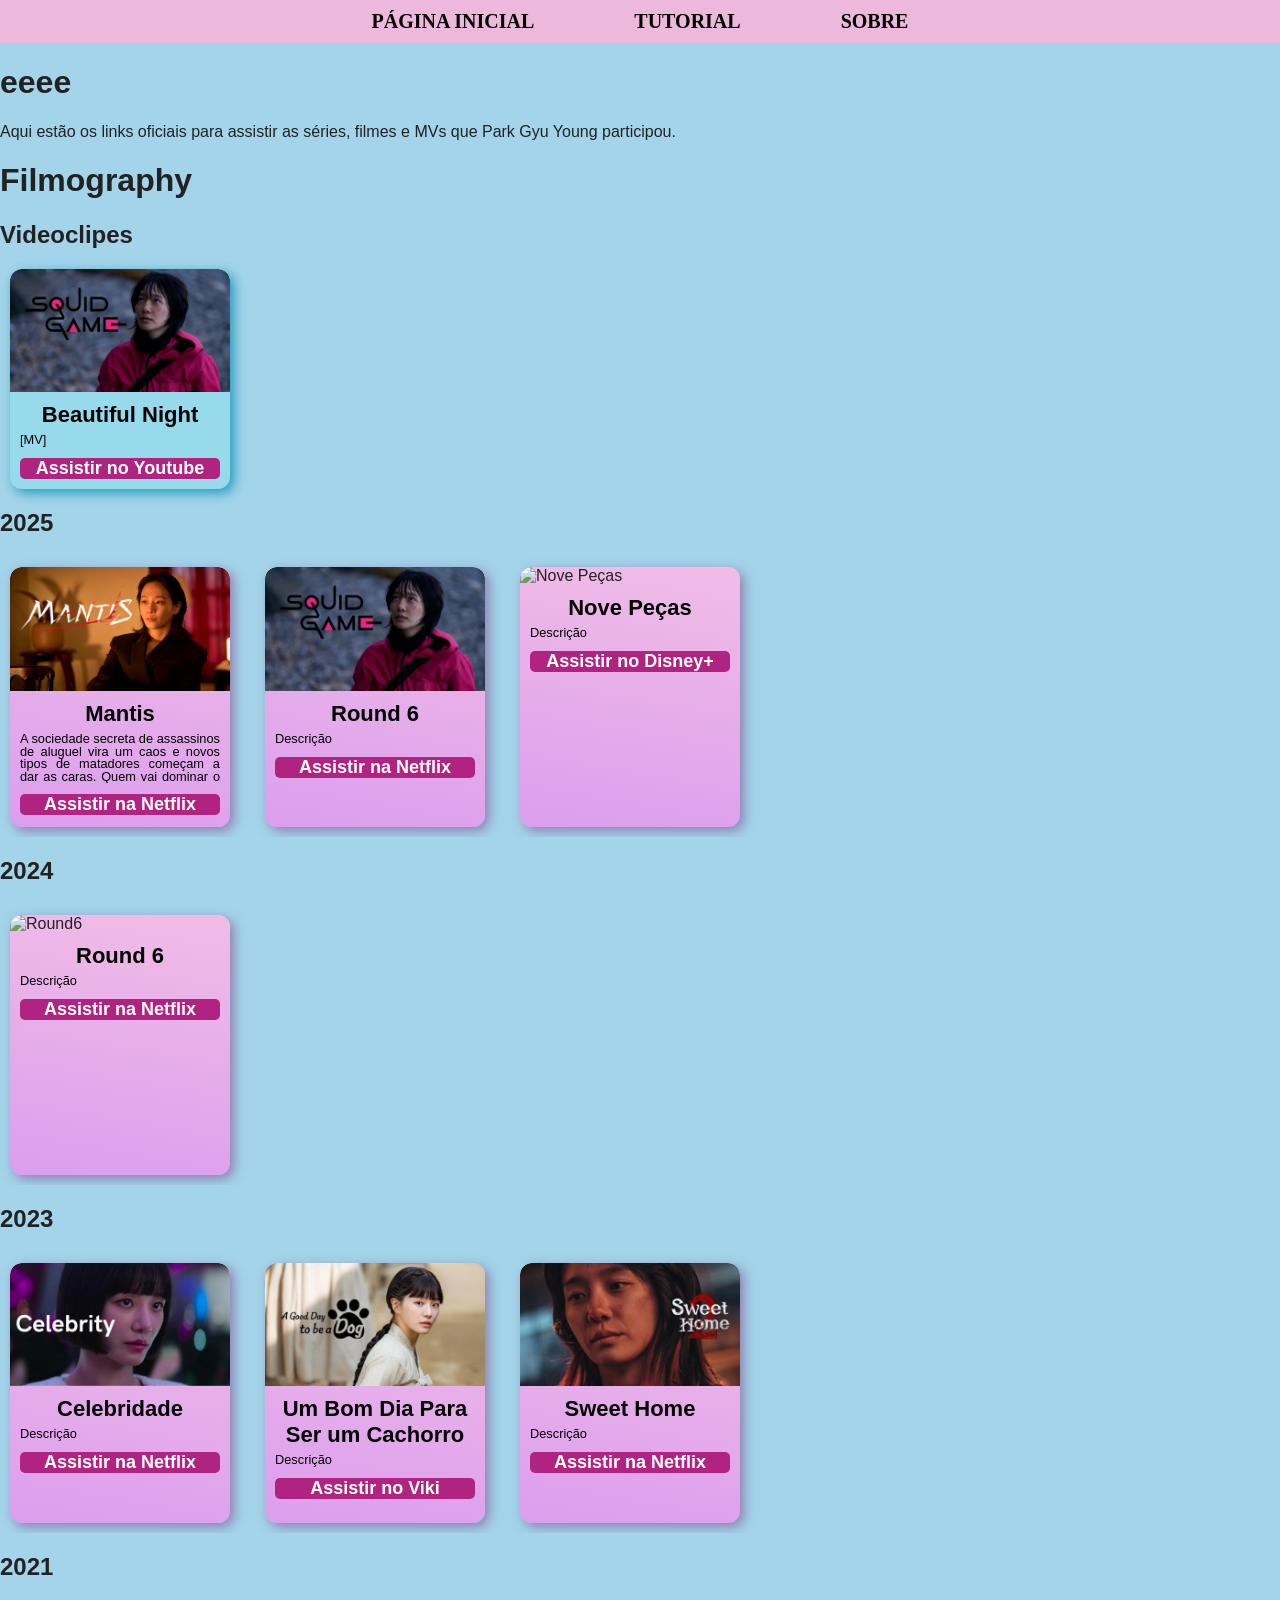
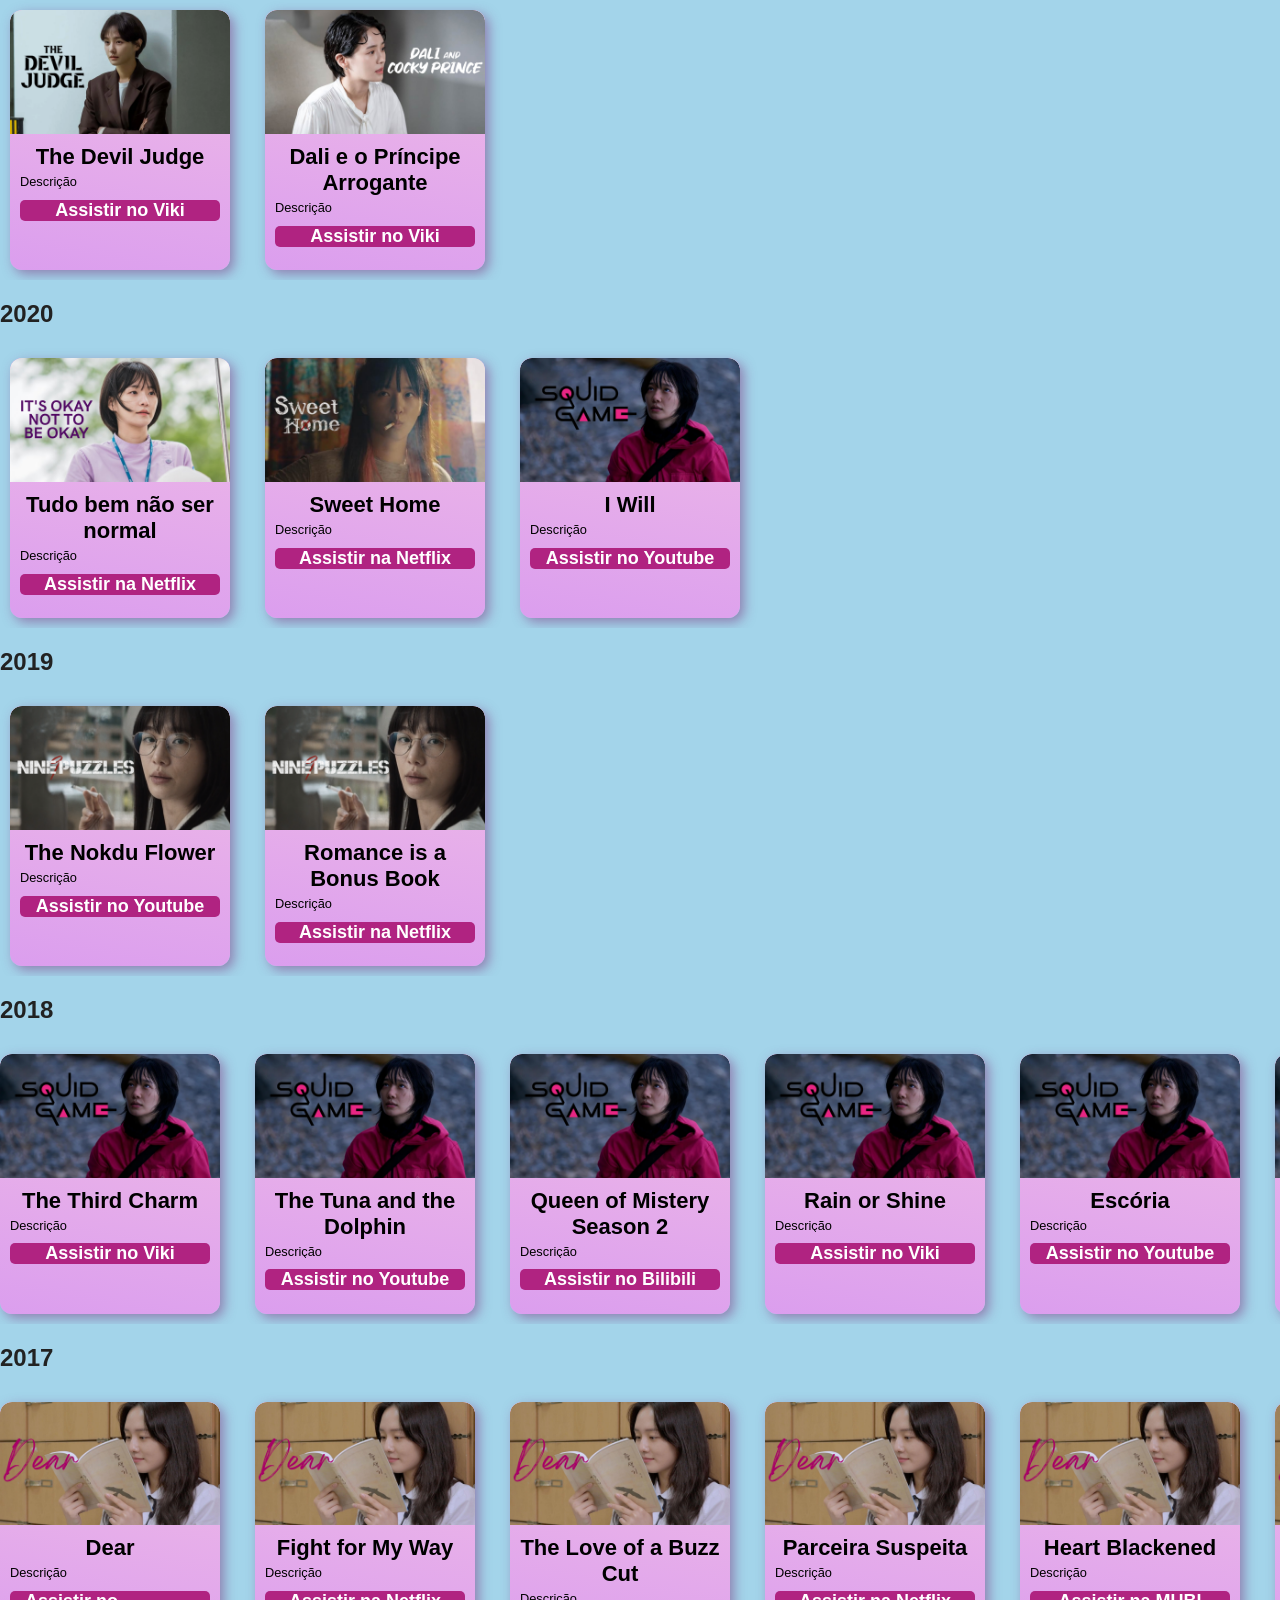
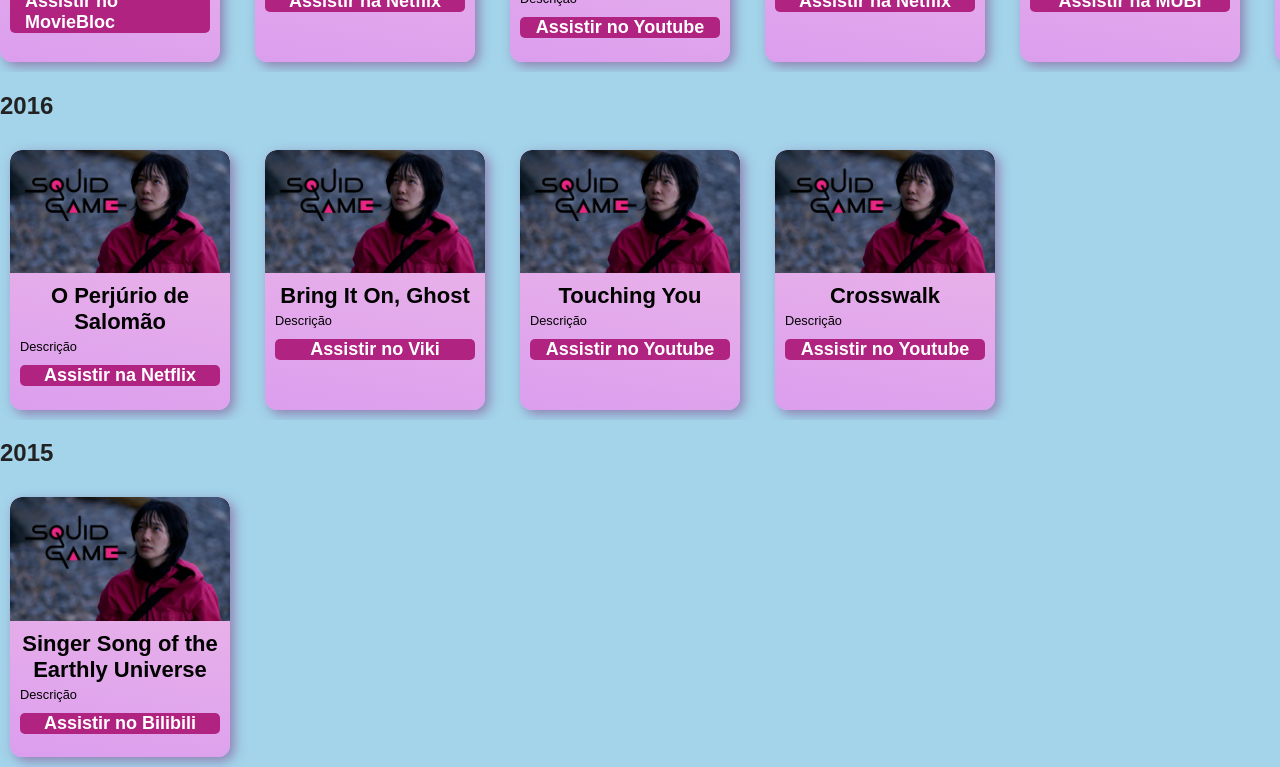
==== index.html @ 90f33494 "Add files via upload" ====
<!DOCTYPE html>
<html lang="pt-br">
<head>
  <meta charset="UTF-8">
  <meta name="viewport" content="width=device-width, initial-scale=1.0">
  <title>Park Gyu Young Filmography</title>
  <link rel="stylesheet" type="text/css" href="styles.css">
</head>
<body>
  <section class="interface">
    <div class="menu">
      <nav>
        <ul>
          <li><a href="index.html">PÁGINA INICIAL</a></li>
          <li><a href="tutorial.html">TUTORIAL</a></li>
          <li><a href="about.html">SOBRE</a></li>
        </ul>
      </nav>
    </div>
  </section> 

  <h1>eeee</h1>
  <p>Aqui estão os links oficiais para assistir as séries, filmes e MVs que Park Gyu Young participou.</p>
  <h1>Filmography</h1>

  <section class="fundo">

    <h2>Videoclipes</h2>
     <div class="card-music-video">
        <img src="Squidgame.png" alt="Beautiful Night">
        <div class="card-content">
          <h1>Beautiful Night</h1>
          <p>[MV]</p>
          <a class="card-button" href="https://www.youtube.com/watch?v=lzTAdIAneKA&list=RDlzTAdIAneKA&start_radio=1" target="_blank">Assistir no Youtube</a>
        </div>
    </div>

    <!-- 2025 -->
    <h2>2025</h2>
    <div class="carrossel">
      <div class="card">
        <img src="Mantis.png" alt="Mantis">
        <div class="card-content">
          <h1>Mantis</h1>
          <p>A sociedade secreta de assassinos de aluguel vira um caos e novos tipos de matadores começam a dar as caras. Quem vai dominar o submundo do crime?</p>
          <a class="card-button" href="https://www.netflix.com/br/title/81771384" target="_blank">Assistir na Netflix</a>
        </div>
      </div>
      <div class="card">
        <img src="Squidgame.png" alt="Round6">
        <div class="card-content">
          <h1>Round 6</h1>
          <p>Descrição</p>
          <a class="card-button" href="https://www.netflix.com/br/title/81040344" target="_blank">Assistir na Netflix</a>
        </div>
      </div>
      <div class="card">
        <img src="NinePuzzles.png" alt="Nove Peças">
        <div class="card-content">
          <h1>Nove Peças</h1>
          <p>Descrição</p>
          <a class="card-button" href="https://www.disneyplus.com/pt-br/browse/entity-b29d5852-c94c-4d05-beb9-bfd2f227fd12" target="_blank">Assistir no Disney+</a>
        </div>
      </div>
    </div>

    <!-- 2024 -->
    <h2>2024</h2>
    <div class="carrossel">
      <div class="card">
        <img src="Squidgame2.png" alt="Round6">
        <div class="card-content">
          <h1>Round 6</h1>
          <p>Descrição</p>
          <a class="card-button" href="https://www.netflix.com/br/title/81040344" target="_blank">Assistir na Netflix</a>
        </div>
      </div>
    </div>

    <!-- 2023 -->
    <h2>2023</h2>
    <div class="carrossel">
      <div class="card">
        <img src="Celebrity.png" alt="Celebrity">
        <div class="card-content">
          <h1>Celebridade</h1>
          <p>Descrição</p>
          <a class="card-button" href="https://www.netflix.com/br-en/title/81361096" target="_blank">Assistir na Netflix</a>
        </div>
      </div>
      <div class="card">
        <img src="AGoodDay.png" alt="A Good Day to be a Dog">
        <div class="card-content">
          <h1>Um Bom Dia Para Ser um Cachorro</h1>
          <p>Descrição</p>
          <a class="card-button" href="https://www.viki.com/tv/40178c-a-good-day-to-be-a-dog?locale=pt" target="_blank">Assistir no Viki</a>
        </div>
      </div>
      <div class="card">
        <img src="SweetHome2png.png" alt="Sweet Home">
        <div class="card-content">
          <h1>Sweet Home</h1>
          <p>Descrição</p>
          <a class="card-button" href="https://www.netflix.com/br/title/81061734" target="_blank">Assistir na Netflix</a>
        </div>
      </div>
    </div>

    <!-- 2021 -->
    <h2>2021</h2>
    <div class="carrossel">
      <div class="card">
        <img src="Judge.png" alt="The Devil Judge">
        <div class="card-content">
          <h1>The Devil Judge</h1>
          <p>Descrição</p>
          <a class="card-button" href="https://www.viki.com/tv/37789c-the-devil-judge" target="_blank">Assistir no Viki</a>
        </div>
      </div>
      <div class="card">
        <img src="Dali.png" alt="Dali e o principe arrogante">
        <div class="card-content">
          <h1>Dali e o Príncipe Arrogante</h1>
          <p>Descrição</p>
          <a class="card-button" href="https://www.viki.com/tv/38058c-dali-and-cocky-prince?locale=pt" target="_blank">Assistir no Viki</a>
        </div>
      </div>
    </div>

    <!-- 2020 -->
    <h2>2020</h2>
    <div class="carrossel">
      <div class="card">
        <img src="ItsOkay.png" alt="Tudo bem não ser normal">
        <div class="card-content">
          <h1>Tudo bem não ser normal</h1>
          <p>Descrição</p>
          <a class="card-button" href="https://www.netflix.com/br/title/81243992" target="_blank">Assistir na Netflix</a>
        </div>
      </div>
      <div class="card">
        <img src="SweetHome.png" alt="Sweet Home">
        <div class="card-content">
          <h1>Sweet Home</h1>
          <p>Descrição</p>
          <a class="card-button" href="https://www.netflix.com/br/title/81061734" target="_blank">Assistir na Netflix</a>
        </div>
      </div>

      <div class="card">
        <img src="Squidgame.png" alt="I will">
        <div class="card-content">
          <h1>I Will</h1>
          <p>Descrição</p>
          <a class="card-button" href="https://www.youtube.com/watch?v=5cZ4EDEZ0XQ&list=RD5cZ4EDEZ0XQ&start_radio=1" target="_blank">Assistir no Youtube</a>
        </div>  
      </div>
    </div>


    
    <!-- 2019 -->
    <h2>2019</h2>
    <div class="carrossel">
      <div class="card">
        <img src="Ninepuzzles.png" alt="The Nokdu Flower">
        <div class="card-content">
          <h1>The Nokdu Flower</h1>
          <p>Descrição</p>
          <a class="card-button" href="https://youtu.be/-cBs1ABpj_c?si=P9tgyMOGiGEKDt53" target="_blank">Assistir no Youtube</a>
        </div>
      </div>
      <div class="card">
        <img src="Ninepuzzles.png" alt="Romance is a Bonus Book">
        <div class="card-content">
          <h1>Romance is a Bonus Book</h1>
          <p>Descrição</p>
          <a class="card-button" href="https://www.netflix.com/br/title/81045349" target="_blank">Assistir na Netflix</a>
        </div>
      </div>
    </div>

    <!-- 2018 -->
    <h2>2018</h2>
    <div class="carrossel">
      <div class="card">
        <img src="Squidgame.png" alt="The Third Charm">
        <div class="card-content">
          <h1>The Third Charm</h1>
          <p>Descrição</p>
          <a class="card-button" href="https://www.viki.com/tv/36422c-the-third-charm" target="_blank">Assistir no Viki</a>
        </div>
      </div>
      <div class="card">
        <img src="Squidgame.png" alt="The Tuna and the Dolphin">
        <div class="card-content">
          <h1>The Tuna and the Dolphin</h1>
          <p>Descrição</p>
          <a class="card-button" href="https://www.youtube.com/watch?v=65WYszK8A78" target="_blank">Assistir no Youtube</a>
        </div>
      </div>
      <div class="card">
        <img src="Squidgame.png" alt="Queen of Mistery Season 2">
        <div class="card-content">
          <h1>Queen of Mistery Season 2</h1>
          <p>Descrição</p>
          <a class="card-button" href="https://www.bilibili.tv/en/video/4792257112707072" target="_blank">Assistir no Bilibili</a>
        </div>
      </div>
      <div class="card">
        <img src="Squidgame.png" alt="Rain or Shine">
        <div class="card-content">
          <h1>Rain or Shine</h1>
          <p>Descrição</p>
          <a class="card-button" href="https://www.viki.com/tv/35617c-just-between-lovers" target="_blank">Assistir no Viki</a>
        </div>
      </div>

      <div class="card">
        <img src="Squidgame.png" alt="Escória">
        <div class="card-content">
          <h1>Escória</h1>
          <p>Descrição</p>
          <a class="card-button" href="https://www.youtube.com/watch?v=6izXEUcZmAA" target="_blank">Assistir no Youtube</a>
        </div>
      </div>

      <div class="card">
        <img src="Squidgame.png" alt="Love + Sling">
        <div class="card-content">
          <h1>Love + Sling</h1>
          <p>Descrição</p>
          <a class="card-button" href="https://mubi.com/en/br/films/love-sling" target="_blank">Assistir no MUBI</a>
        </div>
      </div>
      
      <div class="card">
        <img src="Squidgame.png" alt="Miss Independent Ji Eun">
        <div class="card-content">
          <h1>Miss Independent Ji Eun</h1>
          <p>Descrição</p>
          <a class="card-button" href="https://www.youtube.com/watch?v=GLXFLrYjWxA" target="_blank">Assistir no Youtube</a>
        </div>
      </div>


      <div class="card">
        <img src="Squidgame.png" alt="Why Are Girls Always Angry?">
        <div class="card-content">
          <h1>Why Are Girls Always Angry?</h1>
          <p>Descrição</p>
          <a class="card-button" href="https://www.youtube.com/watch?v=Oqrh7S8HPEM" target="_blank">Assistir no Youtube</a>
        </div>
      </div>

      <div class="card">
        <img src="Squidgame.png" alt="Life on Mars">
        <div class="card-content">
          <h1>Life on Mars</h1>
          <p>Descrição</p>
          <a class="card-button" href="https://www.bilibili.tv/en/video/2019507925" target="_blank">Assistir no Bilibili</a>
        </div>
      </div>

        <div class="card">
        <img src="Squidgame.png" alt="You're The Reason">
        <div class="card-content">
          <h1>You're The Reason</h1>
          <p>Descrição</p>
          <a class="card-button" href="https://www.youtube.com/watch?v=4zRwL6B9zZ4&list=RD4zRwL6B9zZ4&start_radio=1" target="_blank">Assistir no Youtube</a>
        </div>  
      </div>

      <div class="card">
        <img src="Squidgame.png" alt="As I Wished">
        <div class="card-content">
          <h1>As I Wished</h1>
          <p>Descrição</p>
          <a class="card-button" href="https://youtu.be/xFN2j1rMqI0?si=5zw-bIM4UHtZ4syA" target="_blank">Assistir no Youtube</a>
        </div>  
      </div>

      <div class="card">
        <img src="Squidgame.png" alt="Must Come">
        <div class="card-content">
          <h1>Must Come</h1>
          <p>Descrição</p>
          <a class="card-button" href="https://www.youtube.com/watch?v=2kzcVqUxjqg&list=RD2kzcVqUxjqg&start_radio=1" target="_blank">Assistir no Youtube</a>
        </div>
      </div>


 
    </div>


    <!-- 2017 -->
    <h2>2017</h2>
    <div class="carrossel">
      <div class="card">
        <img src="Dear.png" alt="Dear">
        <div class="card-content">
          <h1>Dear</h1>
          <p>Descrição</p>
          <a class="card-button" href="https://www.moviebloc.com/detail/ct_11eacb124d09820e9a6e023f85d07bb2/en" target="_blank">Assistir no MovieBloc</a>
        </div>
      </div>

      <div class="card">
        <img src="Dear.png" alt="Fight for My Way">
        <div class="card-content">
          <h1>Fight for My Way</h1>
          <p>Descrição</p>
          <a class="card-button" href="https://www.viki.com/tv/34479c-fight-for-my-way?utm_source=global_search_or_media_action&utm_campaign=34479c" target="_blank">Assistir na Netflix</a>
        </div>
      </div>

      <div class="card">
        <img src="Dear.png" alt="The Love of a Buzz Cut">
        <div class="card-content">
          <h1>The Love of a Buzz Cut</h1>
          <p>Descrição</p>
          <a class="card-button" href="https://youtu.be/grDDoBkvaTs?si=tvfOmiswrJKfAQ52" target="_blank">Assistir no Youtube</a>
        </div>
      </div>

      <div class="card">
        <img src="Dear.png" alt="Parceria Suspeita">
        <div class="card-content">
          <h1>Parceira Suspeita</h1>
          <p>Descrição</p>
          <a class="card-button" href="https://www.netflix.com/br/title/80998940?source=35&fromWatch=true" target="_blank">Assistir na Netflix</a>
        </div>
      </div>

      <div class="card">
        <img src="Dear.png" alt="Heart Blackened">
        <div class="card-content">
          <h1>Heart Blackened</h1>
          <p>Descrição</p>
          <a class="card-button" href="https://mubi.com/pt/br/films/heart-blackened" target="_blank">Assistir na MUBI</a>
        </div>
      </div>

       <div class="card">
        <img src="Dear.png" alt="Close Encounters of the Third Kind">
        <div class="card-content">
          <h1>Close Encounters of the Third Kind</h1>
          <p>Descrição</p>
          <a class="card-button" href="https://www.bilibili.com/video/BV1y3YLe4EP5/?spm_id_from=333.337.search-card.all.click" target="_blank">Assistir no Bilibili</a>
        </div>
      </div>

       <div class="card">
        <img src="Dear.png" alt="Magic School">
        <div class="card-content">
          <h1>Magic School</h1>
          <p>Descrição</p>
          <a class="card-button" href="https://www.dailymotion.com/video/x60bdz8" target="_blank">Assistir no Daily Motion</a>
        </div>
      </div>

      
      <div class="card">
        <img src="Squidgame.png" alt="Remains">
        <div class="card-content">
          <h1>Remains</h1>
          <p>Descrição</p>
          <a class="card-button" href="https://www.youtube.com/watch?v=2c181Ra66as&list=RD2c181Ra66as&start_radio=1" target="_blank">Assistir no Youtube</a>
        </div>
      </div>

      <div class="card">
        <img src="Squidgame.png" alt="I like You">
        <div class="card-content">
          <h1>I like You</h1>
          <p>Descrição</p>
          <a class="card-button" href="https://www.youtube.com/watch?v=daoMYJv8i0c&list=RDdaoMYJv8i0c&start_radio=1" target="_blank">Assistir no Youtube</a>
        </div>
      </div>

    </div>

    <!-- 2016 -->
    <h2>2016</h2>
    <div class="carrossel">
      <div class="card">
        <img src="Squidgame.png" alt="O Perjúrio de Salomão">
        <div class="card-content">
          <h1>O Perjúrio de Salomão</h1>
          <p>Descrição</p>
          <a class="card-button" href="https://www.netflix.com/br-en/title/80197699" target="_blank">Assistir na Netflix</a>
        </div>
      </div>

      <div class="card">
        <img src="Squidgame.png" alt="Bring It On, Ghost">
        <div class="card-content">
          <h1>Bring It On, Ghost</h1>
          <p>Descrição</p>
          <a class="card-button" href=" https://www.viki.com/tv/31699c-bring-it-on-ghost?utm_source=global_search_or_media_action&utm_campaign=31699c" target="_blank">Assistir no Viki</a>
        </div>
      </div>

      <div class="card">
        <img src="Squidgame.png" alt="Touching You">
        <div class="card-content">
          <h1>Touching You</h1>
          <p>Descrição</p>
          <a class="card-button" href="https://www.youtube.com/watch?v=vqQsv0gDjg0&list=PLBz3c7XumN3sJ5xNcpjc2lklnqMmJ5MaN" target="_blank">Assistir no Youtube</a>
        </div>
      </div>
      <div class="card">
        <img src="Squidgame.png" alt="Crosswalk">
        <div class="card-content">
          <h1>Crosswalk</h1>
          <p>Descrição</p>
          <a class="card-button" href="https://www.youtube.com/watch?v=fd46Sk2ClPQ" target="_blank">Assistir no Youtube</a>
        </div>
      </div>
    </div>

    <!-- 2015 -->
    <h2>2015</h2>
    <div class="carrossel">
      <div class="card">
        <img src="Squidgame.png" alt="Singer Song of the Earthly Universe">
        <div class="card-content">
          <h1>Singer Song of the Earthly Universe</h1>
          <p>Descrição</p>
          <a class="card-button" href="https://www.bilibili.com/video/BV16A4m137hX/?spm_id_from=333.1387.upload.video_card.click" target="_blank">Assistir no Bilibili</a>
        </div>
      </div>
    </div>

  </section>
</body>
</html>
---- styles.css ----
ul {
    margin: 0;
    padding: 0;
    list-style: none; 
}

.interface .menu {
    display: flex;
    justify-content: center;  
    align-items: center;
    background-color: rgb(236, 185, 220);
    padding: 10px 20px;
}

.menu ul {
    display: flex;
    justify-content: space-around;
    gap: 100px;
}

.menu a {
    text-decoration: none;
    color: black;
    font-weight: bold;
    transition: color 0.3s;
    font-family: 'Times New Roman', Times, serif;
    font-size: 20px;
}

.menu a:hover {
    color: deeppink;
}

body {
    margin: 0;
    font-family: Arial, sans-serif;
    background-color: rgb(163, 212, 234);
    color: #222;
}


  /* .fundo {
       background-image: url('pgybackfilms.png');
         background-size: cover;
       background-position: center;
        background-repeat: no-repeat;
        height: auto;
      
     } */
       

    .card-music-video {
        background-color: rgb(150, 218, 235);
        width: 220px;
        border-radius: 12px;
        box-shadow: 4px 4px 12px rgba(18, 148, 180, 0.881);
        overflow: hidden;
        flex: 0 0 auto; 
        transition: transform 0.3s ease, box-shadow 0.3s ease; 
        margin: 10px;
        scroll-snap-align: start;
    }

    .card-music-video img {
    width: 100%;
    display: block;
    border-top-left-radius: 12px;
    border-top-right-radius: 12px;
    transition: transform 0.3s ease;
    }

    .card-music-video:hover {
    transform: translateY(-10px);
    box-shadow: 6px 10px 20px rgba(32, 126, 219, 0.849);
}

    button {
        background-color: aqua;
    }



    .card { 
    background-color: #eb96d5;
    width: 220px;
    height: 260px;
    border-radius: 12px;
    box-shadow: 4px 4px 12px rgba(124, 45, 122, 0.5);
    overflow: hidden;
    flex: 0 0 auto; 
    transition: transform 0.3s ease, box-shadow 0.3s ease; 
    margin: 10px;
    scroll-snap-align: start;
    background: linear-gradient(190deg, #f1bde6, #db9eee);
}

.card:hover {
    transform: translateY(-10px);
    box-shadow: 6px 10px 20px rgba(224, 8, 94, 0.6);
}

.card img {
    width: 100%;
    display: block;
    border-top-left-radius: 12px;
    border-top-right-radius: 12px;
    transition: transform 0.3s ease;
}

.card img .card-music-video:hover{
    transform: scale(1.05);
}

.card-content {
    padding: 10px;
    color: rgb(0, 0, 0);
    display: flex;
    flex-direction: column;
    gap: 6px;
}

.card-content h1 {
    color: rgb(0, 0, 0);
    font-size: 22px;
    margin: 0;
    margin-bottom: 0;
    text-align: center;
}

.card-content p { 
    font-size: 0.8rem; 
    align-content: last baseline; 
    max-height: 50px; 
    overflow: hidden; 
    text-overflow: ellipsis;
    display: -webkit-box; 
    text-align: justify; 
    text-justify: inter-word; 
    margin-bottom: 5px; 
    line-height: 1.0; 
    margin-top: 0;
}

.card-content button {
    background-color: rgb(163, 28, 114);
    height: 35px;
    border: none;
    border-radius: 5px;
    width: 80%;
    color: white;
    padding: 6px;
    margin-bottom: auto;
    font-size: 0.85rem; 
    font-weight: bold;
    cursor: pointer;
    transition: all 0.3s ease;
    opacity: 0; 
    pointer-events: none; 
}

.carrossel-container:hover button {
  opacity: 1;      
  pointer-events: auto; 
}

.card-content button:hover {
    background-color: rgb(123, 83, 121);
    transform: scale(1.05);
}

.card-button {
    display: flex;              
    justify-content: center;     
    align-items: center;       
    padding: 0 15px;           
    background-color: rgb(176, 35, 129);
    border: none;
    border-radius: 5px;
    width: 85%;
    color: rgb(255, 255, 255);
    font-size: 18px; 
    font-weight: bold;
    font-family: 'Arial', sans-serif;
    cursor: pointer;
    transition: all 0.3s ease;
    text-decoration: none;    
}

.card-button:hover {
    background-color: rgb(218, 77, 145);
    transform: scale(1.05);
}

.card button {
    justify-content: center;
}

.carrossel {
    display: flex;          
    gap: 15px;        
    overflow-x: auto;       
    scroll-snap-type: x mandatory; 
}

.carrossel::-webkit-scrollbar {
    height: 8px; 
}

.carrossel::-webkit-scrollbar {
    height: 10px;            
}

.carrossel::-webkit-scrollbar-thumb {
    background: linear-gradient(90deg, #e91e63, #9c27b0); 
    border-radius: 10px;
}

.carrossel::-webkit-scrollbar-track {
    background: transparent;  
}
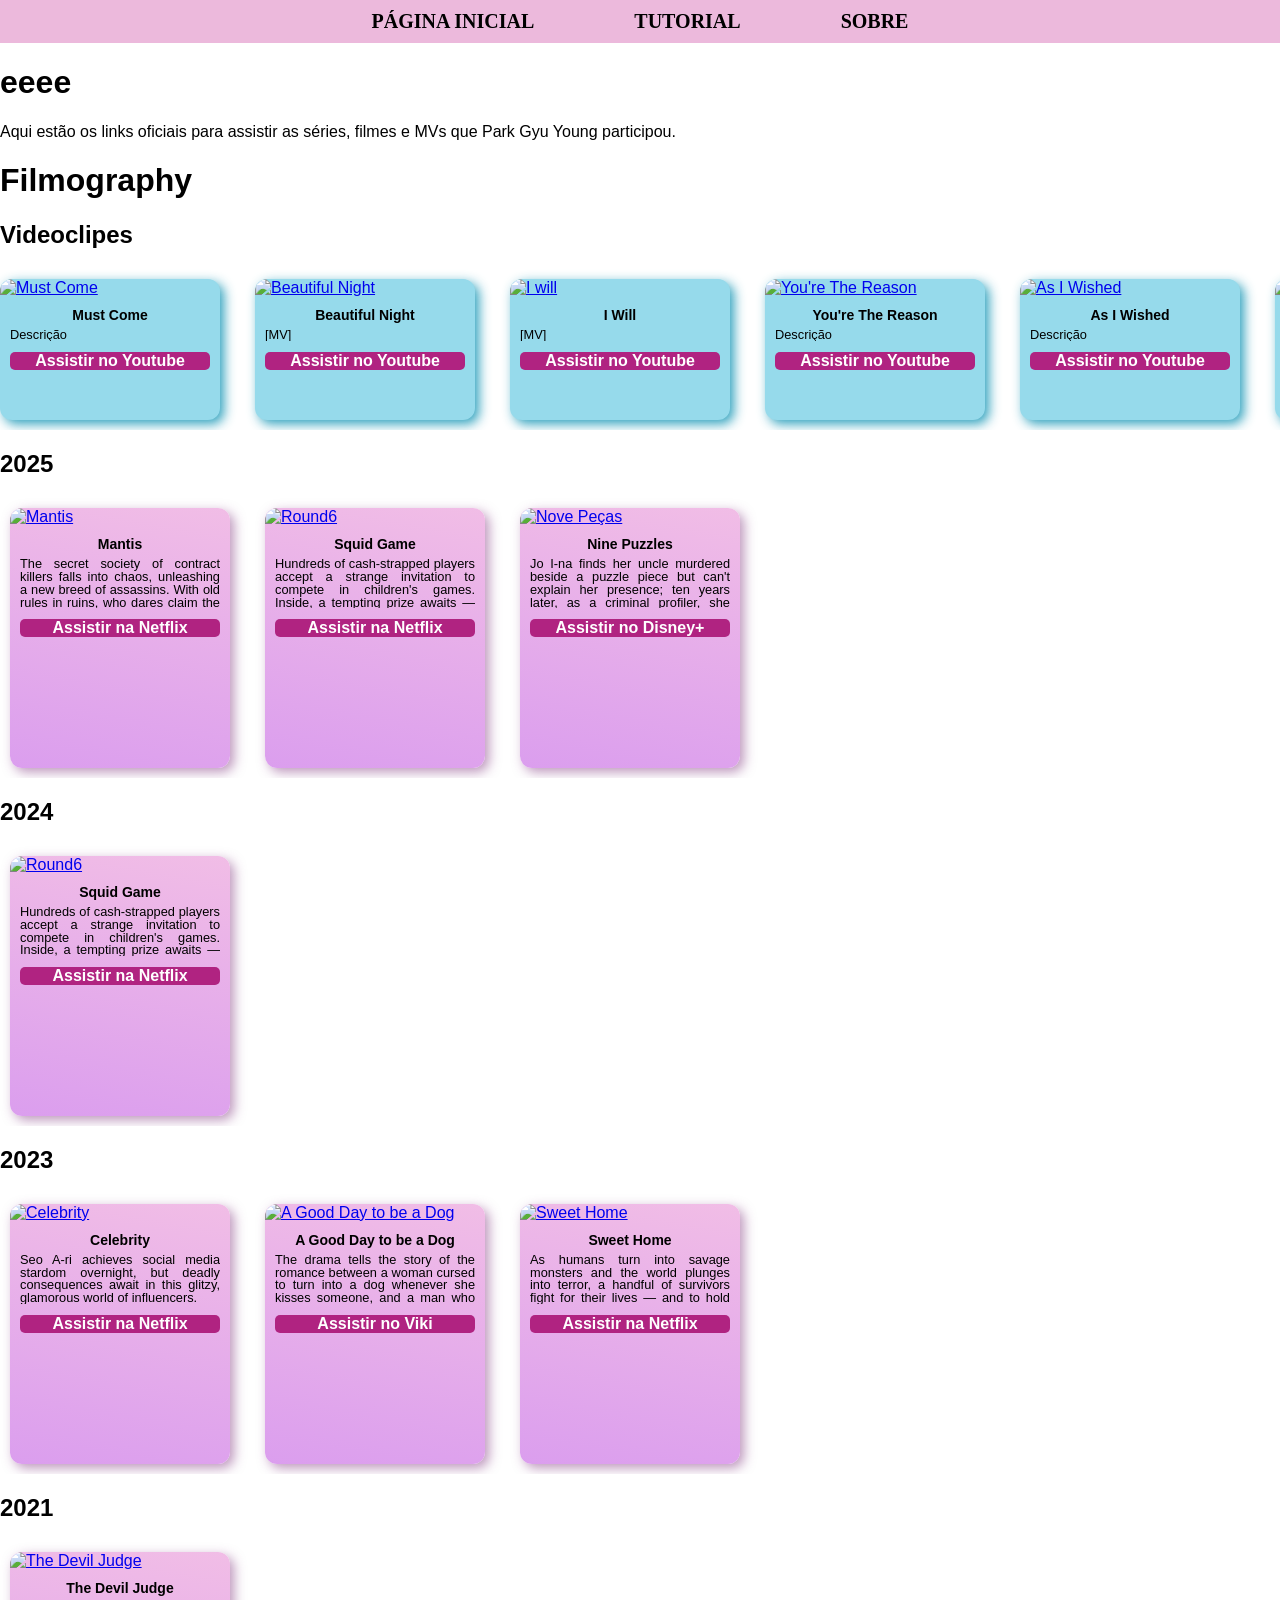
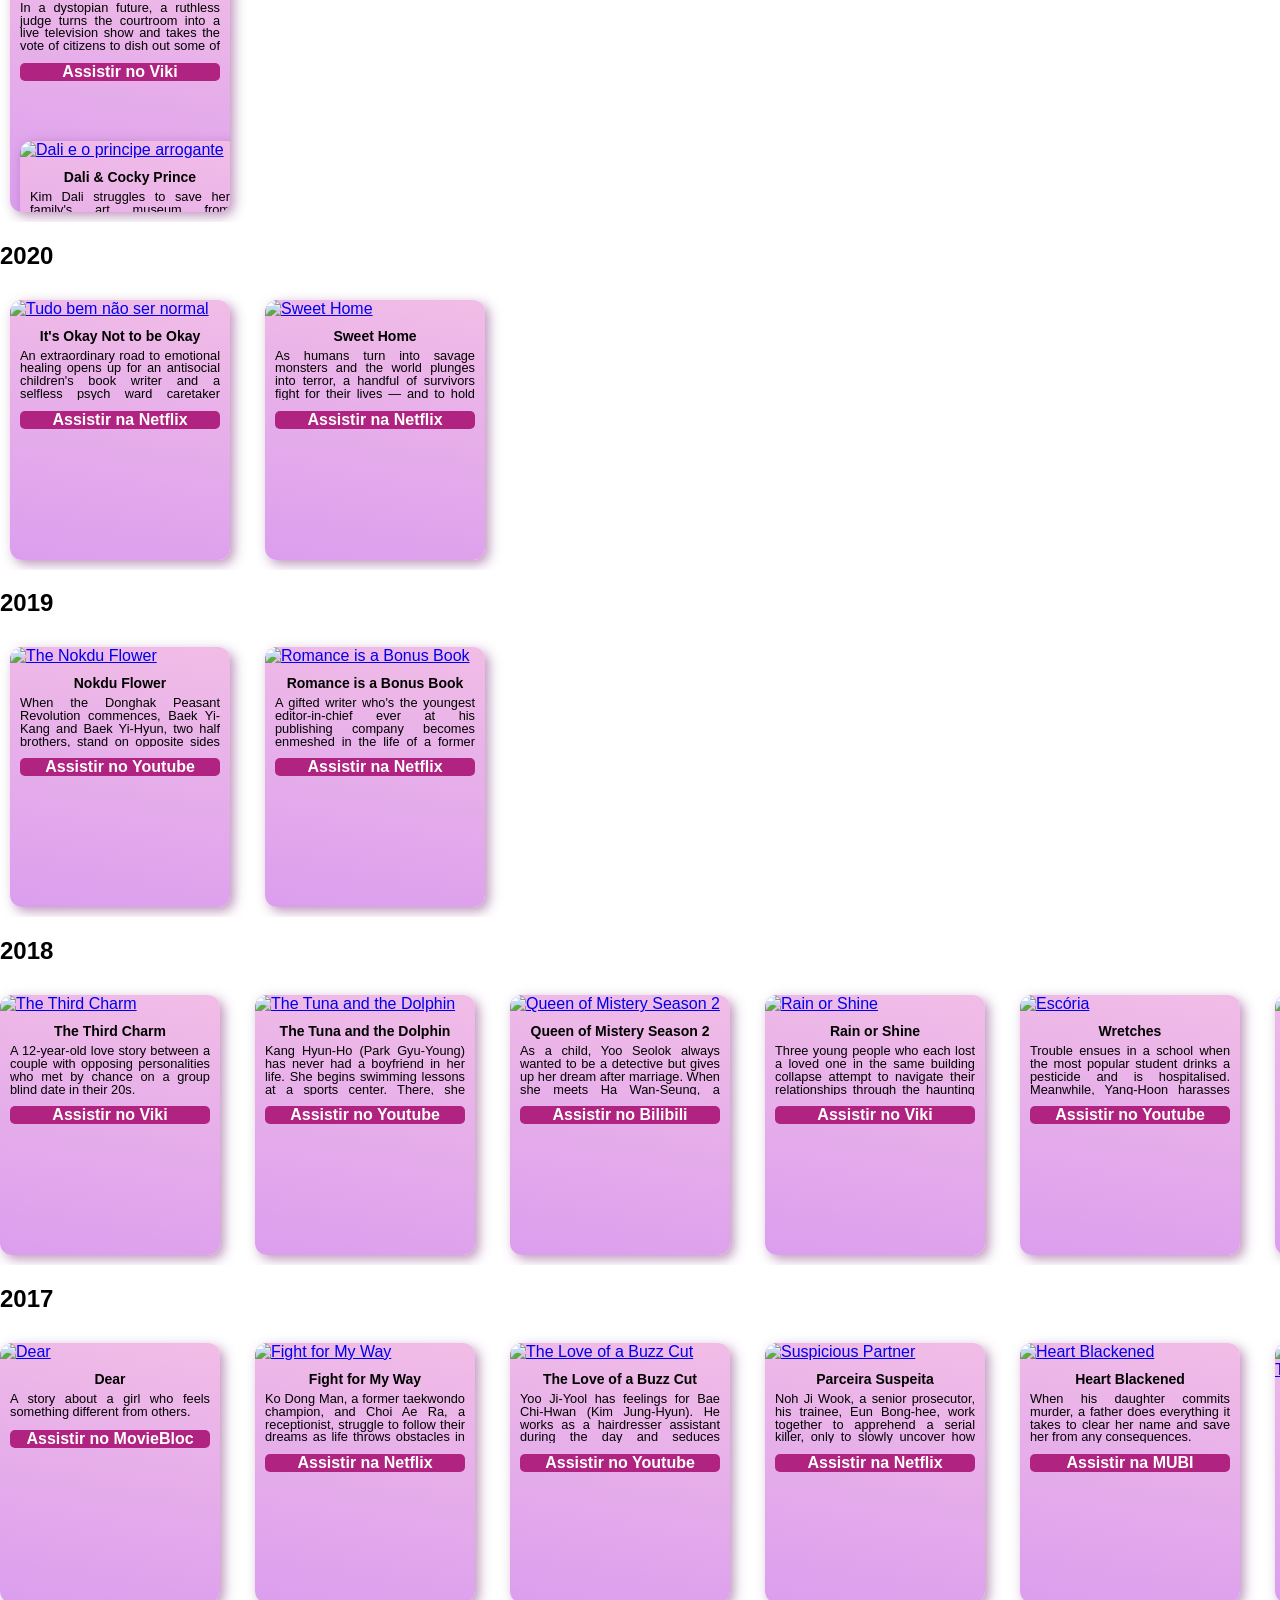
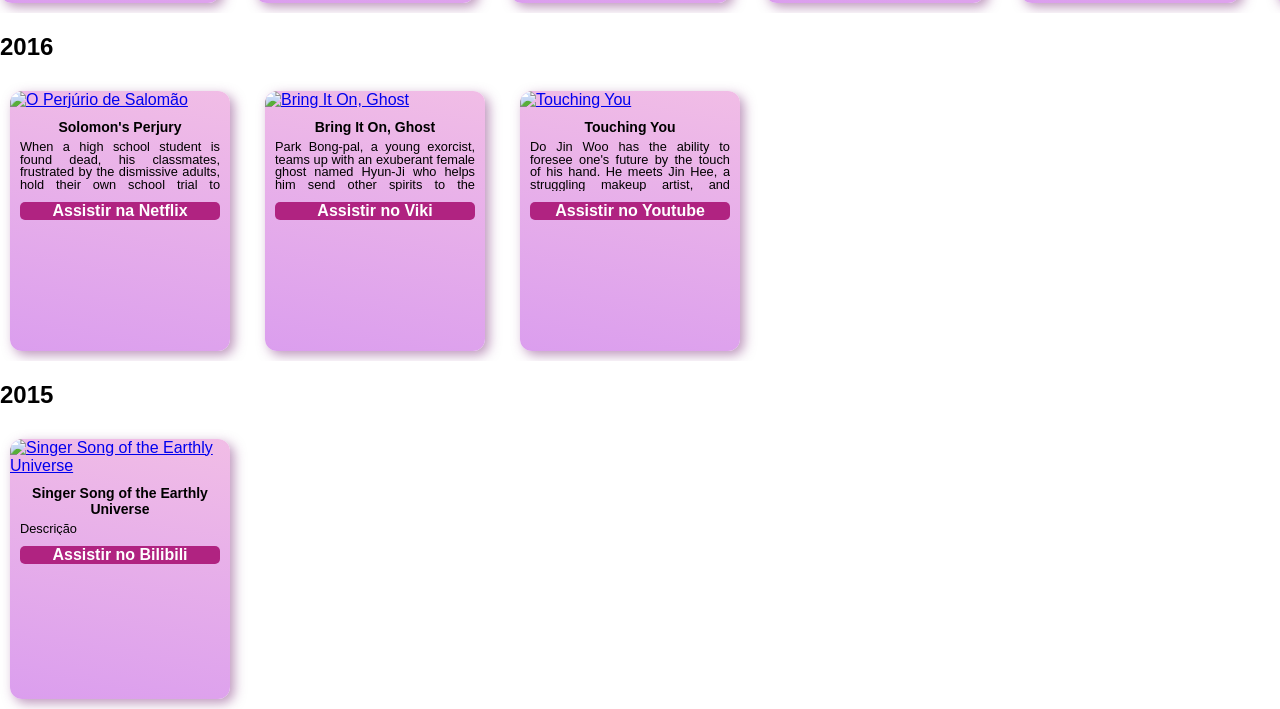
==== commit 7782c81b: "Add files via upload" ====
--- a/index.html
+++ b/index.html
@@ -26,39 +26,135 @@
   <section class="fundo">
 
     <h2>Videoclipes</h2>
+     <div class="carrossel">
+
+      <div class="card-music-video">
+         <a href="detalhe-filme.html?classe=34">
+        <img src="imagens/Squidgame.png" alt="Must Come">
+        </a>
+        <div class="card-content">
+          <h1>Must Come</h1>
+          <p>Descrição</p>
+          <a class="card-button" href="https://www.youtube.com/watch?v=2kzcVqUxjqg&list=RD2kzcVqUxjqg&start_radio=1" target="_blank">Assistir no Youtube</a>
+        </div>
+      </div>
+
      <div class="card-music-video">
-        <img src="Squidgame.png" alt="Beautiful Night">
+       <a href="detalhe-filme.html?classe=35">
+        <img src="imagens/Squidgame.png" alt="Beautiful Night">
+        </a>
         <div class="card-content">
           <h1>Beautiful Night</h1>
           <p>[MV]</p>
           <a class="card-button" href="https://www.youtube.com/watch?v=lzTAdIAneKA&list=RDlzTAdIAneKA&start_radio=1" target="_blank">Assistir no Youtube</a>
         </div>
+        </div>
+
+        <div class="card-music-video">
+           <a href="detalhe-filme.html?classe=36">
+        <img src="imagens/Squidgame.png" alt="I will">
+        </a>
+        <div class="card-content">
+          <h1>I Will</h1>
+          <p>[MV]</p>
+          <a class="card-button" href="https://www.youtube.com/watch?v=5cZ4EDEZ0XQ&list=RD5cZ4EDEZ0XQ&start_radio=1" target="_blank">Assistir no Youtube</a>
+        </div>  
+      </div>
+
+      <div class="card-music-video">
+          <a href="detalhe-filme.html?classe=37">
+        <img src="imagens/Squidgame.png" alt="You're The Reason">
+        </a>
+        <div class="card-content">
+          <h1>You're The Reason</h1>
+          <p>Descrição</p>
+          <a class="card-button" href="https://www.youtube.com/watch?v=4zRwL6B9zZ4&list=RD4zRwL6B9zZ4&start_radio=1" target="_blank">Assistir no Youtube</a>
+        </div>  
+      </div>
+
+      <div class="card-music-video">
+           <a href="detalhe-filme.html?classe=38">
+        <img src="imagens/Squidgame.png" alt="As I Wished">
+        </a>
+        <div class="card-content">
+          <h1>As I Wished</h1>
+          <p>Descrição</p>
+          <a class="card-button" href="https://youtu.be/xFN2j1rMqI0?si=5zw-bIM4UHtZ4syA" target="_blank">Assistir no Youtube</a>
+        </div>  
+      </div>
+
+     <div class="card-music-video">
+       <a href="detalhe-filme.html?classe=39">
+        <img src="imagens/Squidgame.png" alt="Remains">
+        </a>
+        <div class="card-content">
+          <h1>Remains</h1>
+          <p>Descrição</p>
+          <a class="card-button" href="https://www.youtube.com/watch?v=2c181Ra66as&list=RD2c181Ra66as&start_radio=1" target="_blank">Assistir no Youtube</a>
+        </div>
+      </div>
+
+      <div class="card-music-video">
+     <a href="detalhe-filme.html?classe=40">
+        <img src="imagens/Squidgame.png" alt="I like You">
+        </a>
+        <div class="card-content">
+          <h1>I like You</h1>
+          <p>Descrição</p>
+          <a class="card-button" href="https://www.youtube.com/watch?v=daoMYJv8i0c&list=RDdaoMYJv8i0c&start_radio=1" target="_blank">Assistir no Youtube</a>
+        </div>
+      </div>
+
+      <div class="card-music-video">
+        <a href="detalhe-filme.html?classe=41">
+        <img src="imagens/Squidgame.png" alt="Crosswalk">
+        </a>
+        <div class="card-content">
+          <h1>Crosswalk</h1>
+          <p>Descrição</p>
+          <a class="card-button" href="https://www.youtube.com/watch?v=fd46Sk2ClPQ" target="_blank">Assistir no Youtube</a>
+        </div>
+      </div>
     </div>
 
     <!-- 2025 -->
     <h2>2025</h2>
     <div class="carrossel">
       <div class="card">
-        <img src="Mantis.png" alt="Mantis">
+        <a href="detalhe-filme.html?classe=1">
+        <img src="imagens/Mantis.png" alt="Mantis">
+        </a>
         <div class="card-content">
           <h1>Mantis</h1>
-          <p>A sociedade secreta de assassinos de aluguel vira um caos e novos tipos de matadores começam a dar as caras. Quem vai dominar o submundo do crime?</p>
+          <p>The secret society of contract killers falls into chaos, 
+            unleashing a new breed of assassins. 
+            With old rules in ruins, who dares claim the shadows?</p>
           <a class="card-button" href="https://www.netflix.com/br/title/81771384" target="_blank">Assistir na Netflix</a>
         </div>
       </div>
       <div class="card">
-        <img src="Squidgame.png" alt="Round6">
-        <div class="card-content">
-          <h1>Round 6</h1>
-          <p>Descrição</p>
+         <a href="detalhe-filme.html?classe=2">
+        <img src="imagens/Squidgame.png" alt="Round6">
+        </a>
+        <div class="card-content">
+          <h1>Squid Game</h1>
+          <p>Hundreds of cash-strapped players accept a strange invitation to compete 
+            in children's games. Inside, a tempting prize awaits — 
+            with deadly high stakes.</p>
           <a class="card-button" href="https://www.netflix.com/br/title/81040344" target="_blank">Assistir na Netflix</a>
         </div>
       </div>
       <div class="card">
-        <img src="NinePuzzles.png" alt="Nove Peças">
-        <div class="card-content">
-          <h1>Nove Peças</h1>
-          <p>Descrição</p>
+         <a href="detalhe-filme.html?classe=3">
+        <img src="imagens/NinePuzzles.png" alt="Nove Peças">
+        </a>
+        <div class="card-content">
+          <h1>Nine Puzzles</h1>
+          <p>Jo I-na finds her uncle murdered beside a puzzle piece 
+            but can't explain her presence; 
+            ten years later, as a criminal 
+            profiler, she investigates murders where 
+            victims are found with similar puzzle pieces.</p>
           <a class="card-button" href="https://www.disneyplus.com/pt-br/browse/entity-b29d5852-c94c-4d05-beb9-bfd2f227fd12" target="_blank">Assistir no Disney+</a>
         </div>
       </div>
@@ -68,10 +164,14 @@
     <h2>2024</h2>
     <div class="carrossel">
       <div class="card">
-        <img src="Squidgame2.png" alt="Round6">
-        <div class="card-content">
-          <h1>Round 6</h1>
-          <p>Descrição</p>
+         <a href="detalhe-filme.html?classe=4">
+        <img src="imagens/Squidgame2.png" alt="Round6">
+        </a>
+        <div class="card-content">
+          <h1>Squid Game</h1>
+          <p>Hundreds of cash-strapped players accept a strange invitation to compete 
+            in children's games. Inside, a tempting prize awaits — 
+            with deadly high stakes.</p>
           <a class="card-button" href="https://www.netflix.com/br/title/81040344" target="_blank">Assistir na Netflix</a>
         </div>
       </div>
@@ -81,26 +181,39 @@
     <h2>2023</h2>
     <div class="carrossel">
       <div class="card">
-        <img src="Celebrity.png" alt="Celebrity">
-        <div class="card-content">
-          <h1>Celebridade</h1>
-          <p>Descrição</p>
+        <a href="detalhe-filme.html?classe=5">
+        <img src="imagens/Celebrity.png" alt="Celebrity">
+        </a>
+        <div class="card-content">
+          <h1>Celebrity</h1>
+          <p>Seo A-ri achieves social media stardom 
+            overnight, but deadly consequences 
+            await in this glitzy, glamorous world 
+            of influencers.</p>
           <a class="card-button" href="https://www.netflix.com/br-en/title/81361096" target="_blank">Assistir na Netflix</a>
         </div>
       </div>
       <div class="card">
-        <img src="AGoodDay.png" alt="A Good Day to be a Dog">
-        <div class="card-content">
-          <h1>Um Bom Dia Para Ser um Cachorro</h1>
-          <p>Descrição</p>
+        <a href="detalhe-filme.html?classe=6">
+        <img src="imagens/AGoodDay.png" alt="A Good Day to be a Dog">
+        </a>
+        <div class="card-content">
+          <h1>A Good Day to be a Dog</h1>
+          <p>The drama tells the story of the romance between a woman cursed to turn into 
+            a dog whenever she kisses someone, 
+            and a man who can break the curse, but is afraid of dogs due to a childhood trauma.</p>
           <a class="card-button" href="https://www.viki.com/tv/40178c-a-good-day-to-be-a-dog?locale=pt" target="_blank">Assistir no Viki</a>
         </div>
       </div>
       <div class="card">
-        <img src="SweetHome2png.png" alt="Sweet Home">
+         <a href="detalhe-filme.html?classe=7">
+        <img src="imagens/SweetHome2png.png" alt="Sweet Home">
+        </a>
         <div class="card-content">
           <h1>Sweet Home</h1>
-          <p>Descrição</p>
+          <p>As humans turn into savage monsters and the world plunges into terror, 
+            a handful of survivors fight for their lives — and to 
+            hold on to their humanity.</p>
           <a class="card-button" href="https://www.netflix.com/br/title/81061734" target="_blank">Assistir na Netflix</a>
         </div>
       </div>
@@ -110,71 +223,87 @@
     <h2>2021</h2>
     <div class="carrossel">
       <div class="card">
-        <img src="Judge.png" alt="The Devil Judge">
+        <div class = 1>
+           <a href="detalhe-filme.html?classe=8">
+        <img src="imagens/Judge.png" alt="The Devil Judge">
+        </a>
         <div class="card-content">
           <h1>The Devil Judge</h1>
-          <p>Descrição</p>
+          <p>In a dystopian future, a ruthless judge turns the courtroom into a live television 
+            show and takes the vote of citizens 
+            to dish out some of the most brutal punishments.</p>
           <a class="card-button" href="https://www.viki.com/tv/37789c-the-devil-judge" target="_blank">Assistir no Viki</a>
         </div>
       </div>
       <div class="card">
-        <img src="Dali.png" alt="Dali e o principe arrogante">
-        <div class="card-content">
-          <h1>Dali e o Príncipe Arrogante</h1>
-          <p>Descrição</p>
+         <a href="detalhe-filme.html?classe=9">
+        <img src="imagens/Dali.png" alt="Dali e o principe arrogante">
+        </a>
+          <div class="card-content">
+          <h1>Dali & Cocky Prince</h1>
+          <p>Kim Dali struggles to save her family's art museum from bankruptcy. 
+            Things change when Jin Moo Hak, 
+            an uneducated businessman, comes to her aid and a 
+            romance blooms between them.</p>
           <a class="card-button" href="https://www.viki.com/tv/38058c-dali-and-cocky-prince?locale=pt" target="_blank">Assistir no Viki</a>
         </div>
       </div>
     </div>
+  </div>
 
     <!-- 2020 -->
     <h2>2020</h2>
     <div class="carrossel">
       <div class="card">
-        <img src="ItsOkay.png" alt="Tudo bem não ser normal">
-        <div class="card-content">
-          <h1>Tudo bem não ser normal</h1>
-          <p>Descrição</p>
+         <a href="detalhe-filme.html?classe=10">
+        <img src="imagens/ItsOkay.png" alt="Tudo bem não ser normal">
+        </a>
+        <div class="card-content">
+          <h1>It's Okay Not to be Okay</h1>
+          <p>An extraordinary road to emotional healing opens up for an 
+            antisocial children's book writer and a 
+            selfless psych ward caretaker when they cross paths.</p>
           <a class="card-button" href="https://www.netflix.com/br/title/81243992" target="_blank">Assistir na Netflix</a>
         </div>
       </div>
       <div class="card">
-        <img src="SweetHome.png" alt="Sweet Home">
+       <a href="detalhe-filme.html?classe=11">
+        <img src="imagens/SweetHome.png" alt="Sweet Home">
+        </a>
         <div class="card-content">
           <h1>Sweet Home</h1>
-          <p>Descrição</p>
+           <p>As humans turn into savage monsters and the world plunges into terror, 
+            a handful of survivors fight for their lives — and to 
+            hold on to their humanity.</p>
           <a class="card-button" href="https://www.netflix.com/br/title/81061734" target="_blank">Assistir na Netflix</a>
         </div>
       </div>
-
-      <div class="card">
-        <img src="Squidgame.png" alt="I will">
-        <div class="card-content">
-          <h1>I Will</h1>
-          <p>Descrição</p>
-          <a class="card-button" href="https://www.youtube.com/watch?v=5cZ4EDEZ0XQ&list=RD5cZ4EDEZ0XQ&start_radio=1" target="_blank">Assistir no Youtube</a>
-        </div>  
-      </div>
-    </div>
-
-
-    
+    </div>
+
     <!-- 2019 -->
     <h2>2019</h2>
     <div class="carrossel">
       <div class="card">
-        <img src="Ninepuzzles.png" alt="The Nokdu Flower">
-        <div class="card-content">
-          <h1>The Nokdu Flower</h1>
-          <p>Descrição</p>
+      <a href="detalhe-filme.html?classe=12">
+        <img src="imagens/flower.png" alt="The Nokdu Flower">
+      </a>
+        <div class="card-content">
+          <h1>Nokdu Flower</h1>
+          <p>When the Donghak Peasant Revolution commences, Baek Yi-Kang and Baek Yi-Hyun, 
+            two half brothers, stand on opposite sides of 
+            the uprising despite their familial relationship.</p>
           <a class="card-button" href="https://youtu.be/-cBs1ABpj_c?si=P9tgyMOGiGEKDt53" target="_blank">Assistir no Youtube</a>
         </div>
       </div>
       <div class="card">
-        <img src="Ninepuzzles.png" alt="Romance is a Bonus Book">
+          <a href="detalhe-filme.html?classe=13">
+        <img src="imagens/romance.png" alt="Romance is a Bonus Book">
+        </a>
         <div class="card-content">
           <h1>Romance is a Bonus Book</h1>
-          <p>Descrição</p>
+          <p>A gifted writer who's the youngest editor-in-chief ever at his 
+            publishing company becomes enmeshed in the life of a 
+            former copywriter desperate for a job.</p>
           <a class="card-button" href="https://www.netflix.com/br/title/81045349" target="_blank">Assistir na Netflix</a>
         </div>
       </div>
@@ -184,113 +313,125 @@
     <h2>2018</h2>
     <div class="carrossel">
       <div class="card">
-        <img src="Squidgame.png" alt="The Third Charm">
+         <a href="detalhe-filme.html?classe=14">
+        <img src="imagens/Squidgame.png" alt="The Third Charm">
+        </a>
         <div class="card-content">
           <h1>The Third Charm</h1>
-          <p>Descrição</p>
+          <p>A 12-year-old love story between a 
+            couple with opposing personalities who met 
+            by chance on a group blind date in their 20s.</p>
           <a class="card-button" href="https://www.viki.com/tv/36422c-the-third-charm" target="_blank">Assistir no Viki</a>
         </div>
       </div>
       <div class="card">
-        <img src="Squidgame.png" alt="The Tuna and the Dolphin">
+        <a href="detalhe-filme.html?classe=15">
+        <img src="imagens/Squidgame.png" alt="The Tuna and the Dolphin">
+        </a>
         <div class="card-content">
           <h1>The Tuna and the Dolphin</h1>
-          <p>Descrição</p>
+          <p>Kang Hyun-Ho (Park Gyu-Young) has never had a boyfriend in her life. 
+            She begins swimming lessons at a sports center. There, she 
+            develops a crush on Jo Woo-Jin (Jung Gun-Joo). Meanwhile, 
+            Han Yoo-Ra (Yoon Park) is Kang Hyun-Ho's swimming instructor. 
+            He develops feelings for her.</p>
           <a class="card-button" href="https://www.youtube.com/watch?v=65WYszK8A78" target="_blank">Assistir no Youtube</a>
         </div>
       </div>
       <div class="card">
-        <img src="Squidgame.png" alt="Queen of Mistery Season 2">
+         <a href="detalhe-filme.html?classe=16">
+        <img src="imagens/Squidgame.png" alt="Queen of Mistery Season 2">
+        </a>
         <div class="card-content">
           <h1>Queen of Mistery Season 2</h1>
-          <p>Descrição</p>
+          <p>As a child, Yoo Seolok always wanted to be a detective but 
+            gives up her dream after marriage. When she 
+            meets Ha Wan-Seung, a passionate detective, s
+            he decides to solve mysterious cases with him.o</p>
           <a class="card-button" href="https://www.bilibili.tv/en/video/4792257112707072" target="_blank">Assistir no Bilibili</a>
         </div>
       </div>
       <div class="card">
-        <img src="Squidgame.png" alt="Rain or Shine">
+        <a href="detalhe-filme.html?classe=17">
+        <img src="imagens/Squidgame.png" alt="Rain or Shine">
+        </a>
         <div class="card-content">
           <h1>Rain or Shine</h1>
-          <p>Descrição</p>
+          <p>Three young people who each lost 
+            a loved one in the same building collapse 
+            attempt to navigate their relationships 
+            through the haunting pain of the tragedy 
+            while helping to construct a replacement 
+            building</p>
           <a class="card-button" href="https://www.viki.com/tv/35617c-just-between-lovers" target="_blank">Assistir no Viki</a>
         </div>
       </div>
-
-      <div class="card">
-        <img src="Squidgame.png" alt="Escória">
-        <div class="card-content">
-          <h1>Escória</h1>
-          <p>Descrição</p>
+      <div class="card">
+         <a href="detalhe-filme.html?classe=18">
+        <img src="imagens/Squidgame.png" alt="Escória">
+        </a>
+        <div class="card-content">
+          <h1>Wretches</h1>
+          <p>Trouble ensues in a school when the 
+            most popular student drinks a pesticide 
+            and is hospitalised. Meanwhile, Yang-Hoon 
+            harasses Jae-Young and forces him to follow 
+            a girl he likes.</p>
           <a class="card-button" href="https://www.youtube.com/watch?v=6izXEUcZmAA" target="_blank">Assistir no Youtube</a>
         </div>
       </div>
-
-      <div class="card">
-        <img src="Squidgame.png" alt="Love + Sling">
+      <div class="card">
+        <a href="detalhe-filme.html?classe=19">
+        <img src="imagens/Squidgame.png" alt="Love + Sling">
+        </a>
         <div class="card-content">
           <h1>Love + Sling</h1>
-          <p>Descrição</p>
+          <p>Sung-woong has a close relationship with his father, 
+            Gui-bo, who is a retired wrestler. However, 
+            everything changes when he finds out that the 
+            girl he likes is infatuated with Gui-bo.</p>
           <a class="card-button" href="https://mubi.com/en/br/films/love-sling" target="_blank">Assistir no MUBI</a>
         </div>
       </div>
-      
-      <div class="card">
-        <img src="Squidgame.png" alt="Miss Independent Ji Eun">
+      <div class="card">
+         <a href="detalhe-filme.html?classe=20">
+        <img src="imagens/Squidgame.png" alt="Miss Independent Ji Eun">
+        </a>
         <div class="card-content">
           <h1>Miss Independent Ji Eun</h1>
-          <p>Descrição</p>
+          <p>Ji Eun, a 24-year-old woman, navigates the 
+            challenges of adulthood as she joins the workforce, 
+            grappling with complex emotions while striving for 
+            career success and personal fulfillment.</p>
           <a class="card-button" href="https://www.youtube.com/watch?v=GLXFLrYjWxA" target="_blank">Assistir no Youtube</a>
         </div>
       </div>
-
-
-      <div class="card">
-        <img src="Squidgame.png" alt="Why Are Girls Always Angry?">
-        <div class="card-content">
-          <h1>Why Are Girls Always Angry?</h1>
-          <p>Descrição</p>
+      <div class="card">
+         <a href="detalhe-filme.html?classe=21">
+        <img src="imagens/Squidgame.png" alt="Why Do Women Always Get Upset">
+        </a>
+        <div class="card-content">
+          <h1>Why Do Women Always Get Upset?</h1>
+          <p>The story centers on two girls with her boyfriends. 
+            They will have to put up with see their girlfriends 
+            angry in different situations. The story centers on 
+            two girls with her boyfriends. They will have to put 
+            up with see their girlfriends angry in different situations.</p>
           <a class="card-button" href="https://www.youtube.com/watch?v=Oqrh7S8HPEM" target="_blank">Assistir no Youtube</a>
         </div>
       </div>
-
-      <div class="card">
-        <img src="Squidgame.png" alt="Life on Mars">
+      <div class="card">
+         <a href="detalhe-filme.html?classe=22">
+        <img src="imagens/Squidgame.png" alt="Life on Mars">
+        </a>
         <div class="card-content">
           <h1>Life on Mars</h1>
-          <p>Descrição</p>
+          <p>While investigating a serial murder case, Han Tae Joo gets into an incident. 
+            When he wakes up, he finds himself back in 1987. To get back to his present 
+            world, he must solve the murder case.</p>
           <a class="card-button" href="https://www.bilibili.tv/en/video/2019507925" target="_blank">Assistir no Bilibili</a>
         </div>
       </div>
-
-        <div class="card">
-        <img src="Squidgame.png" alt="You're The Reason">
-        <div class="card-content">
-          <h1>You're The Reason</h1>
-          <p>Descrição</p>
-          <a class="card-button" href="https://www.youtube.com/watch?v=4zRwL6B9zZ4&list=RD4zRwL6B9zZ4&start_radio=1" target="_blank">Assistir no Youtube</a>
-        </div>  
-      </div>
-
-      <div class="card">
-        <img src="Squidgame.png" alt="As I Wished">
-        <div class="card-content">
-          <h1>As I Wished</h1>
-          <p>Descrição</p>
-          <a class="card-button" href="https://youtu.be/xFN2j1rMqI0?si=5zw-bIM4UHtZ4syA" target="_blank">Assistir no Youtube</a>
-        </div>  
-      </div>
-
-      <div class="card">
-        <img src="Squidgame.png" alt="Must Come">
-        <div class="card-content">
-          <h1>Must Come</h1>
-          <p>Descrição</p>
-          <a class="card-button" href="https://www.youtube.com/watch?v=2kzcVqUxjqg&list=RD2kzcVqUxjqg&start_radio=1" target="_blank">Assistir no Youtube</a>
-        </div>
-      </div>
-
-
- 
     </div>
 
 
@@ -298,124 +439,142 @@
     <h2>2017</h2>
     <div class="carrossel">
       <div class="card">
-        <img src="Dear.png" alt="Dear">
+        <a href="detalhe-filme.html?classe=23">
+        <img src="imagens/Dear.png" alt="Dear">
+        </a>
         <div class="card-content">
           <h1>Dear</h1>
-          <p>Descrição</p>
+          <p>A story about a girl who feels something different from others.</p>
           <a class="card-button" href="https://www.moviebloc.com/detail/ct_11eacb124d09820e9a6e023f85d07bb2/en" target="_blank">Assistir no MovieBloc</a>
         </div>
       </div>
 
       <div class="card">
-        <img src="Dear.png" alt="Fight for My Way">
+        <a href="detalhe-filme.html?classe=24">
+        <img src="imagens/Dear.png" alt="Fight for My Way">
+        </a>
         <div class="card-content">
           <h1>Fight for My Way</h1>
-          <p>Descrição</p>
+          <p>Ko Dong Man, a former taekwondo champion, and Choi Ae Ra, a 
+            receptionist, struggle to follow their dreams as life throws 
+            obstacles in their path.</p>
           <a class="card-button" href="https://www.viki.com/tv/34479c-fight-for-my-way?utm_source=global_search_or_media_action&utm_campaign=34479c" target="_blank">Assistir na Netflix</a>
         </div>
       </div>
 
       <div class="card">
-        <img src="Dear.png" alt="The Love of a Buzz Cut">
+         <a href="detalhe-filme.html?classe=25">
+        <img src="imagens/Dear.png" alt="The Love of a Buzz Cut">
+        </a>
         <div class="card-content">
           <h1>The Love of a Buzz Cut</h1>
-          <p>Descrição</p>
+          <p>Yoo Ji-Yool has feelings for Bae Chi-Hwan (Kim Jung-Hyun). 
+            He works as a hairdresser assistant during the day and seduces 
+            women for money at night.</p>
           <a class="card-button" href="https://youtu.be/grDDoBkvaTs?si=tvfOmiswrJKfAQ52" target="_blank">Assistir no Youtube</a>
         </div>
       </div>
 
       <div class="card">
-        <img src="Dear.png" alt="Parceria Suspeita">
+         <a href="detalhe-filme.html?classe=26">
+        <img src="imagens/Dear.png" alt="Suspicious Partner">
+        </a>
         <div class="card-content">
           <h1>Parceira Suspeita</h1>
-          <p>Descrição</p>
+          <p>Noh Ji Wook, a senior prosecutor, his trainee, 
+            Eun Bong-hee, work together 
+            to apprehend a serial killer, only to slowly 
+            uncover how their respective pasts intertwine.</p>
           <a class="card-button" href="https://www.netflix.com/br/title/80998940?source=35&fromWatch=true" target="_blank">Assistir na Netflix</a>
         </div>
       </div>
 
       <div class="card">
-        <img src="Dear.png" alt="Heart Blackened">
+          <a href="detalhe-filme.html?classe=27">
+        <img src="imagens/Dear.png" alt="Heart Blackened">
+        </a>
         <div class="card-content">
           <h1>Heart Blackened</h1>
-          <p>Descrição</p>
+          <p>When his daughter commits murder, a 
+            father does everything it takes to clear 
+            her name and save her from any consequences.</p>
           <a class="card-button" href="https://mubi.com/pt/br/films/heart-blackened" target="_blank">Assistir na MUBI</a>
         </div>
       </div>
 
        <div class="card">
-        <img src="Dear.png" alt="Close Encounters of the Third Kind">
+       <a href="detalhe-filme.html?classe=28">
+        <img src="imagens/Dear.png" alt="Close Encounters of the Third Kind">
+        </a>
         <div class="card-content">
           <h1>Close Encounters of the Third Kind</h1>
-          <p>Descrição</p>
+          <p>A story of what happens when a man who awaits his 
+            dream while looking at the night sky meets a woman 
+            who came from the stars in search of love.</p>
           <a class="card-button" href="https://www.bilibili.com/video/BV1y3YLe4EP5/?spm_id_from=333.337.search-card.all.click" target="_blank">Assistir no Bilibili</a>
         </div>
       </div>
 
        <div class="card">
-        <img src="Dear.png" alt="Magic School">
-        <div class="card-content">
-          <h1>Magic School</h1>
-          <p>Descrição</p>
+          <a href="detalhe-filme.html?classe=29">
+            <img src="imagens/Dear.png" alt="Magic School">
+          </a>
+        <div class="card-content">
+          <h1>Magic School 2017</h1>
+          <p>Na Ra is a university student and he has never had a 
+            girlfriend in his life. He wants to become a public 
+            servant. Jay is a popular magician mired in deep sadness. 
+            Joon is an intern at a hospital. He is poor, but he a 
+            has warm heart. These people gather at a magic school 
+            led by Master Han. Master Han has a daughter, Yi Seul, 
+            who wants to become a dancer and not a magician.</p>
           <a class="card-button" href="https://www.dailymotion.com/video/x60bdz8" target="_blank">Assistir no Daily Motion</a>
         </div>
       </div>
-
-      
-      <div class="card">
-        <img src="Squidgame.png" alt="Remains">
-        <div class="card-content">
-          <h1>Remains</h1>
-          <p>Descrição</p>
-          <a class="card-button" href="https://www.youtube.com/watch?v=2c181Ra66as&list=RD2c181Ra66as&start_radio=1" target="_blank">Assistir no Youtube</a>
-        </div>
-      </div>
-
-      <div class="card">
-        <img src="Squidgame.png" alt="I like You">
-        <div class="card-content">
-          <h1>I like You</h1>
-          <p>Descrição</p>
-          <a class="card-button" href="https://www.youtube.com/watch?v=daoMYJv8i0c&list=RDdaoMYJv8i0c&start_radio=1" target="_blank">Assistir no Youtube</a>
-        </div>
-      </div>
-
     </div>
 
     <!-- 2016 -->
     <h2>2016</h2>
     <div class="carrossel">
       <div class="card">
-        <img src="Squidgame.png" alt="O Perjúrio de Salomão">
-        <div class="card-content">
-          <h1>O Perjúrio de Salomão</h1>
-          <p>Descrição</p>
+         <a href="detalhe-filme.html?classe=30">
+        <img src="imagens/Squidgame.png" alt="O Perjúrio de Salomão">
+        </a>
+        <div class="card-content">
+          <h1>Solomon's Perjury</h1>
+          <p>When a high school student is found dead, 
+            his classmates, frustrated by the dismissive 
+            adults, hold their own school trial to investigate his death.</p>
           <a class="card-button" href="https://www.netflix.com/br-en/title/80197699" target="_blank">Assistir na Netflix</a>
         </div>
       </div>
 
       <div class="card">
-        <img src="Squidgame.png" alt="Bring It On, Ghost">
+         <a href="detalhe-filme.html?classe=31">
+        <img src="imagens/Squidgame.png" alt="Bring It On, Ghost">
+        </a>
         <div class="card-content">
           <h1>Bring It On, Ghost</h1>
-          <p>Descrição</p>
+          <p>Park Bong-pal, a young exorcist, teams up with 
+            an exuberant female ghost named Hyun-Ji who helps 
+            him send other spirits to the afterlife while 
+            waiting for her turn.</p>
           <a class="card-button" href=" https://www.viki.com/tv/31699c-bring-it-on-ghost?utm_source=global_search_or_media_action&utm_campaign=31699c" target="_blank">Assistir no Viki</a>
         </div>
       </div>
 
       <div class="card">
-        <img src="Squidgame.png" alt="Touching You">
+         <a href="detalhe-filme.html?classe=32">
+        <img src="imagens/Squidgame.png" alt="Touching You">
+        </a>
         <div class="card-content">
           <h1>Touching You</h1>
-          <p>Descrição</p>
+          <p>Do Jin Woo has the ability to foresee one's 
+            future by the touch of his hand. He meets Jin 
+            Hee, a struggling makeup artist, and discovers 
+            her ill-fated destiny awaits unless he shields 
+            her from harm.</p>
           <a class="card-button" href="https://www.youtube.com/watch?v=vqQsv0gDjg0&list=PLBz3c7XumN3sJ5xNcpjc2lklnqMmJ5MaN" target="_blank">Assistir no Youtube</a>
-        </div>
-      </div>
-      <div class="card">
-        <img src="Squidgame.png" alt="Crosswalk">
-        <div class="card-content">
-          <h1>Crosswalk</h1>
-          <p>Descrição</p>
-          <a class="card-button" href="https://www.youtube.com/watch?v=fd46Sk2ClPQ" target="_blank">Assistir no Youtube</a>
         </div>
       </div>
     </div>
@@ -424,7 +583,9 @@
     <h2>2015</h2>
     <div class="carrossel">
       <div class="card">
-        <img src="Squidgame.png" alt="Singer Song of the Earthly Universe">
+          <a href="detalhe-filme.html?classe=33">
+        <img src="imagens/Squidgame.png" alt="Singer Song of the Earthly Universe">
+        </a>
         <div class="card-content">
           <h1>Singer Song of the Earthly Universe</h1>
           <p>Descrição</p>
@@ -432,7 +593,6 @@
         </div>
       </div>
     </div>
-
   </section>
 </body>
 </html>
--- a/styles.css
+++ b/styles.css
@@ -34,20 +34,9 @@
 body {
     margin: 0;
     font-family: Arial, sans-serif;
-    background-color: rgb(163, 212, 234);
-    color: #222;
-}
-
-
-  /* .fundo {
-       background-image: url('pgybackfilms.png');
-         background-size: cover;
-       background-position: center;
-        background-repeat: no-repeat;
-        height: auto;
-      
-     } */
-       
+    background-color: white;
+}
+
 
     .card-music-video {
         background-color: rgb(150, 218, 235);
@@ -117,14 +106,17 @@
     display: flex;
     flex-direction: column;
     gap: 6px;
+    position: relative; 
+    padding-bottom: 50px; 
 }
 
 .card-content h1 {
     color: rgb(0, 0, 0);
-    font-size: 22px;
+    font-size: 14px;
     margin: 0;
     margin-bottom: 0;
     text-align: center;
+    text-decoration: solid;
 }
 
 .card-content p { 
@@ -148,14 +140,15 @@
     border-radius: 5px;
     width: 80%;
     color: white;
-    padding: 6px;
-    margin-bottom: auto;
+    padding: 4px;
     font-size: 0.85rem; 
     font-weight: bold;
     cursor: pointer;
     transition: all 0.3s ease;
-    opacity: 0; 
-    pointer-events: none; 
+    position: absolute; 
+    bottom: 10px; 
+    left: 50%;
+    transform: translateX(-50%);
 }
 
 .carrossel-container:hover button {
@@ -178,7 +171,7 @@
     border-radius: 5px;
     width: 85%;
     color: rgb(255, 255, 255);
-    font-size: 18px; 
+    font-size: 16px; 
     font-weight: bold;
     font-family: 'Arial', sans-serif;
     cursor: pointer;
@@ -219,3 +212,16 @@
     background: transparent;  
 }
 
+.card:hover img,
+.card-music-video:hover img {
+    transform: scale(1.05);
+}
+
+.image {
+    min-width: 580px;
+    max-width: 580px;
+    padding-top: 0%;
+    height: auto;
+    align-items: baseline;
+}
+
